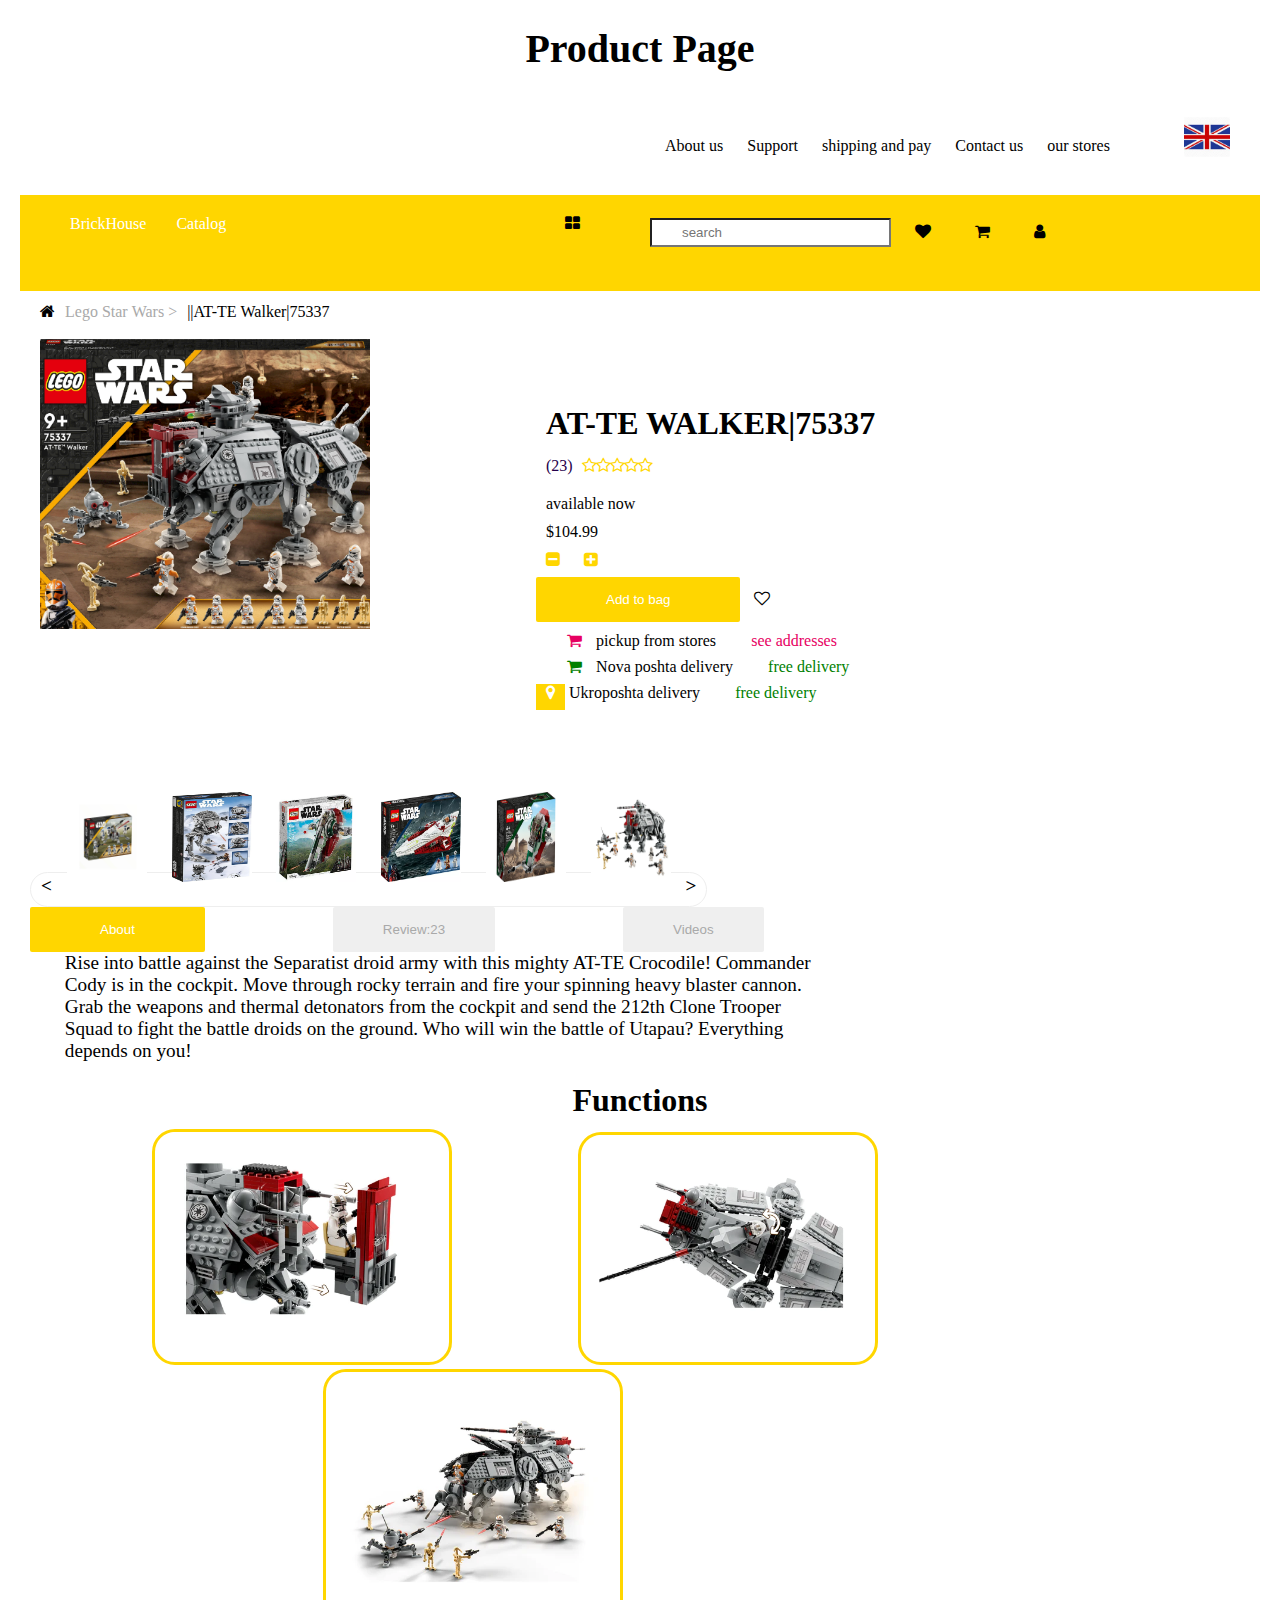
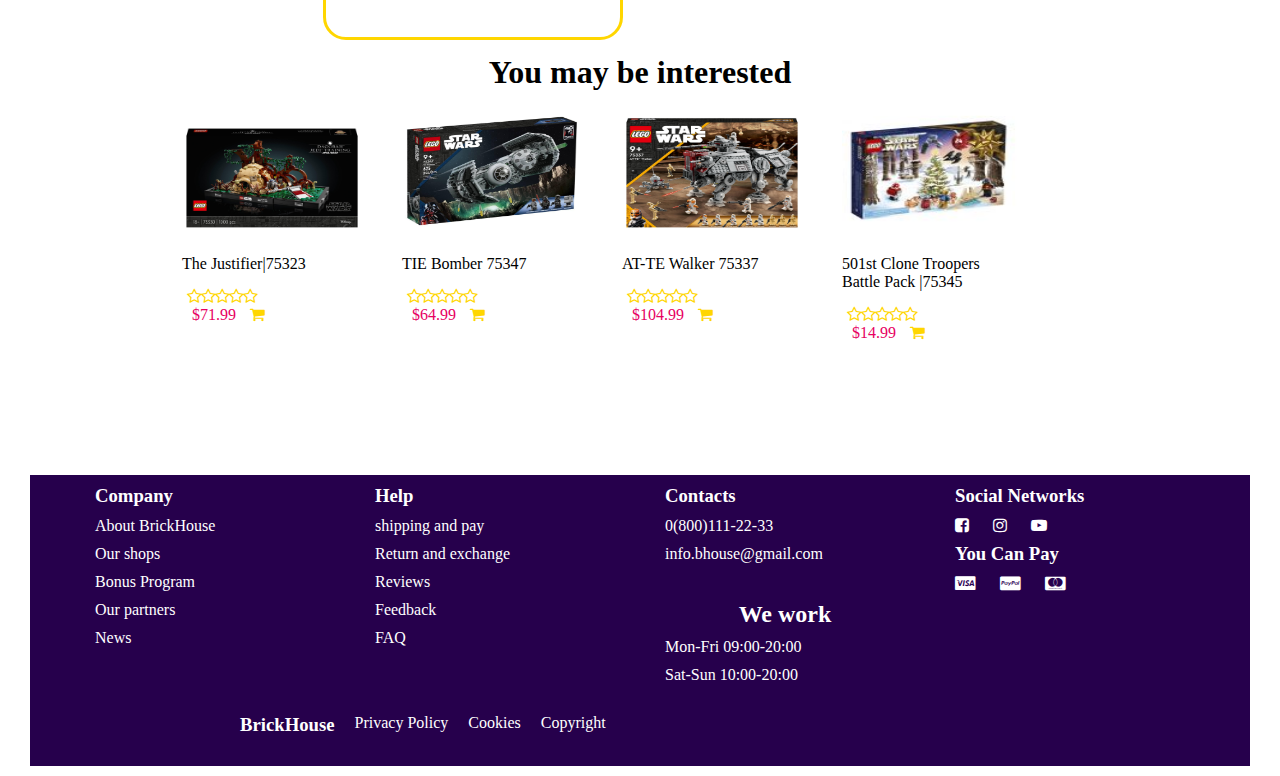
==== product.html @ 37d55e9a "changes" ====
<!DOCTYPE html>
<html lang="en">
<head>
    <meta charset="UTF-8">
    <meta http-equiv="X-UA-Compatible" content="IE=edge">
    <meta name="viewport" content="width=device-width, initial-scale=1.0">
    <title>product page</title>
    <link rel="stylesheet" href="style.css">
    <link rel="stylesheet" href="style1.css">
    <link rel="stylesheet" href="https://cdnjs.cloudflare.com/ajax/libs/font-awesome/4.7.0/css/font-awesome.min.css">
     <link rel="stylesheet" media="(max-width:860px)",(min-width:200px) href="style1.css">
</head>
<body>
    
<div class="pheading">
    <h1>Product Page</h1>
</div>
<div class="content5">
    <nav class="navbar1">
<ul>
<li>About us</li>
<li>Support</li>
<li>shipping and pay</li>
<li>Contact us</li>
<li>our stores</li>

</ul>
<img id="logo" src="pic/download.jpeg" width="70px" height="50px">
    </nav>
    
</div>
<div class="content2">
    <nav class="navbar2">
    <div class="heading">
        <ul>
 <li style="float: left;">BrickHouse</li>
 <li><i class="fa fa-th-large" aria-hidden="true"></i></li>
  <li style="float: left;"><label>Catalog</label></li>
  </div>
  <div class="inputs">
    <input type="text" placeholder="search">
   <a> <i class="fa fa-heart" aria-hidden="true"></a></i>
   <a><i class="fa fa-shopping-cart" aria-hidden="true"></i></li>
    <a><i class="fa fa-user" aria-hidden="true"></i></a>
 </a>
 </ul>
     </nav>
 </div>
 
    <nav class="navbar6">
        <i class="fa fa-home" aria-hidden="true" id="navb"><a id="logo1">Lego Star Wars &#62</a>||AT-TE Walker|75337</i>
        
    </nav>
<div class="imagee">
<img src="pic/image4-removebg-preview (1).png" width="350px", height="300px">

</div>
<div class="content6">
<div>
    <h1>AT-TE WALKER|75337</h1>
    <div class="stars">
        (23)
        <i class="fa fa-star-o" aria-hidden="true" id="star"></i>
        <i class="fa fa-star-o" aria-hidden="true" id="star"></i>
        <i class="fa fa-star-o" aria-hidden="true" id="star"></i>
        <i class="fa fa-star-o" aria-hidden="true" id="star"></i>
        <i class="fa fa-star-o" aria-hidden="true" id="star"></i>

    </div>
 </div>
<div>
   
    <p>available now</p>
    <p>$104.99</p>
    <i class="fa fa-minus-square" aria-hidden="true" id="plusMin"></i>
    <i class="fa fa-plus-square" aria-hidden="true" id="plusMin"></i>
    <br>
    <button id="bttn7">Add to bag</button>
    <i class="fa fa-heart-o" aria-hidden="true" id=""></i>
</div>
<div>
    <i class="fa fa-shopping-cart" aria-hidden="true" id="adress"></i>
pickup from stores
<a id="adress">see addresses</a>
<br>
<i class="fa fa-shopping-cart" aria-hidden="true" id="deliver"></i>
Nova poshta delivery
<a id="deliver">free delivery</a>
<br>
    <i class="fa fa-map-marker" aria-hidden="true" id="delivery"></i>
    Ukroposhta delivery
    <a id="deliver">free delivery</a>
</div>
</div>

<div>
    <span>
    &#60
    <img src="image/war14.jpg" width="100px" height="100px">
    <img src="image/war10.jpeg" width="100px" height="100px">
    <img src="image/war11 (1).webp" width="100px" height="100px">
    <img src="image/war9.webp" width="100px" height="100px">
    <img src="image/war15.jpeg" width="100px" height="100px">
    <img src="photos/AT-TEWalkerLegoStarWars1_460x.webp" width="100px" height="100px">
    &#62
    </span>
   
</div>

<div class="buttons">
    <button id="bttn7">About</button>
    <button id="bttn8">Review:23</button>
    <button id="bttn8">Videos</button>
</div>

<div class="paragraph">
    <p>Rise into battle against the Separatist droid army with this mighty AT-TE Crocodile! Commander<br>
         Cody is in the cockpit. Move through rocky terrain and fire your spinning heavy blaster cannon.<br> 
         Grab the weapons and thermal detonators from the cockpit and send the 212th Clone Trooper<br>
          Squad to fight the battle droids on the ground. Who will win the battle of Utapau? Everything<br>
           depends on you!</p>
</div>
<div class="function">
    <h1 id="heading1">Functions</h1>
    <img src="photos/AT-TEWalkerLegoStarWars4_460x.webp" id="imag1">
    <img src="photos/AT-TEWalkerLegoStarWars5_460x.webp" id="imag1">
    <br>
    <img src="photos/AT-TEWalkerLegoStarWars2_460x.webp" id="imag2">
</div>
<div class="pics">
    <h1 id="heading1">You may be interested</h1>
   <div class="phot">
        <div class="img"><img src="image/war1.jpeg" width="200px" height="150px" >
    <p>The Justifier|75323<br></p>
    <div class="stars">
        <i class="fa fa-star-o" aria-hidden="true" id="star"></i>
        <i class="fa fa-star-o" aria-hidden="true" id="star"></i>
        <i class="fa fa-star-o" aria-hidden="true" id="star"></i>
        <i class="fa fa-star-o" aria-hidden="true" id="star"></i>
        <i class="fa fa-star-o" aria-hidden="true" id="star"></i>
       
        <p id="price">$71.99 <i class="fa fa-shopping-cart" aria-hidden="true" id="shopping"></i></p>
    </div>
</div>
    <div class="img"><img src="image/war2.jpeg" width="200px" height="150px">
        <p>TIE Bomber 75347</p>   
        <div class="stars">
            <i class="fa fa-star-o" aria-hidden="true" id="star"></i>
            <i class="fa fa-star-o" aria-hidden="true" id="star"></i>
            <i class="fa fa-star-o" aria-hidden="true" id="star"></i>
            <i class="fa fa-star-o" aria-hidden="true" id="star"></i>
            <i class="fa fa-star-o" aria-hidden="true" id="star"></i>
            <p id="price">$64.99 <i class="fa fa-shopping-cart" aria-hidden="true" id="shopping"></i></p>
        </div>
        </div>
           <div class="img"><img src="image/war3.jpeg" width="200px" height="150px">
        <p>AT-TE Walker 75337</p>
        <div class="stars">
            <i class="fa fa-star-o" aria-hidden="true" id="star"></i>
            <i class="fa fa-star-o" aria-hidden="true" id="star"></i>
            <i class="fa fa-star-o" aria-hidden="true" id="star"></i>
            <i class="fa fa-star-o" aria-hidden="true" id="star"></i>
            <i class="fa fa-star-o" aria-hidden="true" id="star"></i>
          
            <p id="price">$104.99   <i class="fa fa-shopping-cart" aria-hidden="true" id="shopping"></i></p>
        </div>
        </div>
        <div class="img"><img src="pic/image8.jpg" width="200px" height="150px">
            <p>501st Clone Troopers<br> Battle Pack |75345</p>
            <div class="stars">
                <i class="fa fa-star-o" aria-hidden="true" id="star"></i>
                <i class="fa fa-star-o" aria-hidden="true" id="star"></i>
                <i class="fa fa-star-o" aria-hidden="true" id="star"></i>
                <i class="fa fa-star-o" aria-hidden="true" id="star"></i>
                <i class="fa fa-star-o" aria-hidden="true" id="star"></i>
              
                <p id="price">$14.99   <i class="fa fa-shopping-cart" aria-hidden="true" id="shopping"></i></p>
            </div>
            </div>
        </div>
        <div class="footer">
            <div class="container">
        <div class="row">
         <div class="footer-col">
         
                <ul>
           <h3>Company</h3>
          <p>About BrickHouse</p>
          <p>Our shops</p>
          <p>Bonus Program</p>
          <p>Our partners</p>
          <p>News</p>
    
    
        </div>
        <div class="footer-col">
        
        <h3>Help</h3>
        <p>shipping and pay</p>
        <p>Return and exchange</p>
        <p>Reviews</p>
        <p>Feedback</p>
        <p>FAQ</p>
        </div>
        <div class="footer-col">
        
        <h3>Contacts</h3>
        <p>0(800)111-22-33</p>
        <p>info.bhouse@gmail.com</p>
        <br>
            <h2>We work</h2>
            <p>Mon-Fri 09:00-20:00</p>
            <p>Sat-Sun 10:00-20:00</p>
        </div>
        <div class="footer-col">
        <h3>Social Networks</h3>
        <i id="sociale" class="fa fa-facebook-square" aria-hidden="true"></i>
        <i id="sociale" class="fa fa-instagram" aria-hidden="true"></i>
        <i id="sociale" class="fa fa-youtube-play" aria-hidden="true"></i>
        
        <br>
    
        <h3>You Can Pay</h3>
        <i id="sociale" class="fa fa-cc-visa" aria-hidden="true"></i>
        <i id="sociale" class="fa fa-cc-paypal" aria-hidden="true"></i>
        <i id="sociale" class="fa fa-cc-mastercard" aria-hidden="true"></i>
        </div>
       
        </div>
      
        </div>
        <div class="footer-col2">
        
            <h3>BrickHouse</h3>
            <p>Privacy Policy</p>
            <p>Cookies</p>
            <p>Copyright</p>
      </div>
        </div>
        </div>
</body>
</html>
</body>
</html>
---- style.css ----
*{
margin: 0;
box-sizing: border-box;
padding:0px 10px 10px 10px;
}
body,html{
    width: 100%;
    height: 100%;
}
nav{
  
   display: flex;

}
.navbar1{
    display: flex;
   margin-right: 20%;
    
}

.navbar2,i{
    color: #fff;
  
}
#logo{
    margin-left: 2%;

}

nav ul{
    list-style-type: none;
    text-align: right;
    width: 100%;
    padding-right: 30px;
}

li{
    display: inline-block;
    padding-top: 20px;

}

.content{
    align-items: center;
    
}
.content2 {
background-color: #ffd600;
margin-bottom: 2%;
color: #fff;


}
/* .inputs{
    display: flex;
} */
.content3{
margin-left: 70%;
margin-top: -40%;
border-style: ridge;
text-align: center;
border-radius: 3px;
border-color: gainsboro;
height: 450px;
padding-top: 50px;
width: 300px;
}
.photos{
margin-top: 3%;
margin-left: 5%;
padding: 10px 40px;



}
#price{
color: #e70062;
}


.img11,.img10,.img12,.img6,.img7,.img8,.img9,.img13,.img14,.img15,.img16,.img17,.img18,.img19,.img20,.img21,.img22,.img23,.img24,.img25,.img26{
    background-color:#fff;
border-radius: 3px 3px;
margin: auto;
/* box-shadow: 0 5px 20px rgba(0, 0,0, .3); */

}



.photos2{
    margin-left: 3%;
    margin-bottom: 8%;

}
#htwo{
text-align: center;

}
.logos{
display: flex;
justify-content: space-between;
padding: 3px 10px;
width: fit-content;
margin-left: 14%;

}
#bttn1{

    border-radius: 10px;
    padding:15px 120px;
    margin-top: -13%;
    margin-left: 35%;
    margin-bottom: 5%;
    background-color: #ffd600;
    color: #fff;
   
    

}
.card1{


display: inline-block;

}
hr{
    background-color: #ffd600;
    border-style: hidden;
}
#btn11{
width: 100px;
height: 100px;
padding: 60px 120px;
border-radius: 20px;
align-content: center;
background-color: black;
color: #fff;
}

.semi{
   display: flex;

background-color: #ffd600;
color: #fff;

}   
#bttn6{

    margin-top: 4%;
    padding: 5px 30px;

    background-color: #e70062;
    border-radius: 3px;
    color: #fff;



}
input{
    margin-top: 4%;
    padding: 5px 30px;
    border-radius: 1px;
    color: #fff;



}


.picc{
margin-bottom: 3%;

}
.pic{
margin-left: 17%;
margin-bottom: 3%;

}                                                                                                                                                                                                                                             

h2{
text-align: center;
margin-top: 4%;

}
.btn2{
padding: 10px 10px;

}

.container{
    max-width: 1500px;
    margin: auto;
    


}

.footer{
    padding:10px;
    background-color: #26004c;
    color: #fff;
}
.row{
    display: flex;
    
    
    
    

}
.footer-col{
    width: 35%;
    padding: 0 15px;
    
}
#imaage{
width: 100px;
margin-left: 20%;

}
.navbar3{
    background-color:#252525;
    margin-top: -2%;

}
i{
    color: #fff;
 
}


.card{
border-style: solid;
border-width: 1px;
padding: 0 1%;
justify-content: space-between;
width: 12%;
border-radius: 2%;



}
.navbar4{
display:inline-block;

}
.footer-col2{
    display: inline-flex;
    margin-left: 15%;
}
.photos3{
margin-left: 15%;
    margin-top: -50%;
}
.photos4,.photos6,.photos7,.photos5,.photos8{

    margin-left: 15%;
}

span{
    border-style: ridge;
    border-radius: 30px;
    padding-top: 2px;
    border-width: 1px;
    font-weight: bolder;
    margin-top: 2%;
    font-size: larger;
    background-color: #fff;


}
.span{
    margin-left: 45%;
    margin-bottom: 3%;
    margin-top: 4%;
}
#span1{
    background-color: #ffd600;
    color: #fff;
}
#bttn5{
    padding: 15px 80px;
    border-radius: 10px;
    margin-left: 48%;
    background-color: #ffd600;
    color: #fff;
    margin-bottom: 3%;
    border-color: #ffd600;
}
i{
    color: black;
}
.love{
    border-radius: 2px;
    width: 5px;
    height: 3px;

}
#catalogue{
text-align: center;
font-weight: bolder;
font-size: 20px;
margin-top: 3%;

text-align: center;

}
.content5{
margin-top: 2%;

}
.stars{
    color: #26004c;
}
#star{
    height: 2px;
    width: 1px;
    padding: 5px;
color: #ffd600;
}
#shopping{
    color: #ffd600;
}
#heart{
    color: #ffd600;
    margin-left: 6%;
    padding-left: 100px;
    padding-bottom: 12px;

}
.hearts{
    display: flex;
    margin-bottom: -3%;
}
#span3{
    background-color: #e70062;
    margin-left: 3%;
    padding-bottom: 10px;
}
.pheading{
    font-weight: bolder;
    font-size: 20px;
    margin-top: 2%;
    
     
    text-align: center;
}
.navbar6{
    background-color:#fff ;
    margin-top: -2%;
}
#navb{
    margin-top: 1%;
}
#bttn7{
    padding: 15px 70px;
    background-color: #ffd600;
    color: #fff;
    border-radius: 2px;
    border-style: hidden;
  
}
#bttn8{
    padding: 15px 50px;
    color: darkgrey;
    border-radius: 2px;
    margin-left: 10%;
    border-style:hidden;
}
#delivery{
    size: 30px;
    background-color: #ffd600;
    color: #fff;
}
.content6{
    margin-top: -20%;
    margin-left: 40%;
    margin-bottom: 5%;
}
.paragraph{
    margin-left: 10%;
    font-size: larger;
}
#heading1{
    text-align: center;
}
#sociale{
    color: #fff;
}
#imag1{
    border-style: solid;
    border-color: #ffd600;
    border-radius: 23px 23px;
    margin-left: 10%;
    width: 300px;

   
    
}
#imag2{
    border-style: solid;
    border-color: #ffd600;
    border-radius: 23px 23px;
    margin: auto;
    width: 300px;
    margin-left: 48%;
}
#heart2{
    margin-top: 3%;
    margin-left: 20%;
}
.phot{
    display: flex;
    margin-bottom: 7%;
    margin-left: 10%;
    
}
#adress{
    color: #e70062;
    margin-left: 3%;
}
#deliver{
   color:green;
   margin-left: 3%;
}
#logo1{
    color: darkgray;
}
#plusMin{
    color: #ffd600;
    
}

/* Smartphones (portrait and landscape) ----------- */
@media only screen
and (min-device-width : 320px)
and (max-device-width : 480px) {
.navbar1,.navbar2,.heading,.inputs,.content2{
    width: 100%
}
.content6{
    margin-top: 3%;
    margin-left: 3%;
}
.buttons{
    display: inline;
    
}
#imag2{
    margin-left: 24%;
}
.pics{

}
.paragraph{
    margin-left: 2%;
}
}
 
/* Smartphones (landscape) ----------- */
@media only screen
and (min-width : 321px) {
    .navbar1,.navbar2,.heading,.inputs,.content2{
        width: 100%
    }
    .content6{
        /* margin-top: 3%; */
        /* margin-left: 3%; */
    }
    .buttons{
        display: inline;
        
    }
    #imag2{
        margin-left: 24%;
    }
    .pics{
    
    }
    .paragraph{
        margin-left: 2%;
    }
}
 
/* Smartphones (portrait) ----------- */
@media only screen
and (max-width : 320px) {
    .navbar1,.navbar2,.heading,.inputs,.content2{
        width: 100%
    }
    .content6{
        /* margin-top: 3%; */
        /* margin-left: 3%; */
    }
    .buttons{
        display: inline;
        
    }
    #imag2{
        margin-left: 24%;
    }
    .pics{
    
    }
    .paragraph{
        margin-left: 2%;
    }
}
 
/* iPads (portrait and landscape) ----------- */
@media only screen
and (min-device-width : 568px)
and (max-device-width : 1024px) {
    .navbar1,.navbar2,.heading,.inputs,.content2{
        width: 100%
    }
    .content6{
        /* margin-top: 3%; */
        /* margin-left: 3%; */
    }
    .buttons{
        display: inline;
        
    }
    #imag2{
        margin-left: 24%;
    }
    .pics{
    
    }
    .paragraph{
        margin-left: 2%;
    }
}
 
/* iPads (landscape) ----------- */
@media only screen
and (min-device-width : 768px)
and (max-device-width : 1024px)
and (orientation : landscape) {
    .navbar1,.navbar2,.heading,.inputs,.content2{
        width: 100%
    }
    .content6{
        /* margin-top: 3%; */
        /* margin-left: 3%; */
    }
    .buttons{
        display: inline;
        
    }
    #imag2{
        margin-left: 24%;
    }
    .pics{
    
    }
    .paragraph{
        margin-left: 2%;
    }
}
 
/* iPads (portrait) ----------- */
@media only screen
and (min-device-width : 768px)
and (max-device-width : 1024px)
and (orientation : portrait) {
/* STYLES GO HERE */
}
 
/* Desktops and laptops ----------- */
@media only screen
and (min-width : 1224px) {
/* STYLES GO HERE */
}
 
/* Large screens ----------- */
@media only screen
and (min-width : 1824px) {
/* STYLES GO HERE */
}
 
/* iPhone 5 (portrait & landscape)----------- */
@media only screen
and (min-device-width : 320px)
and (max-device-width : 568px) {
/* STYLES GO HERE */
}
 
/* iPhone 5 (landscape)----------- */
@media only screen
and (min-device-width : 320px)
and (max-device-width : 568px)
and (orientation : landscape) {
/* STYLES GO HERE */
}
 
/* iPhone 5 (portrait)----------- */
@media only screen
and (min-device-width : 320px)
and (max-device-width : 568px)
and (orientation : portrait) {
/* STYLES GO HERE */
}
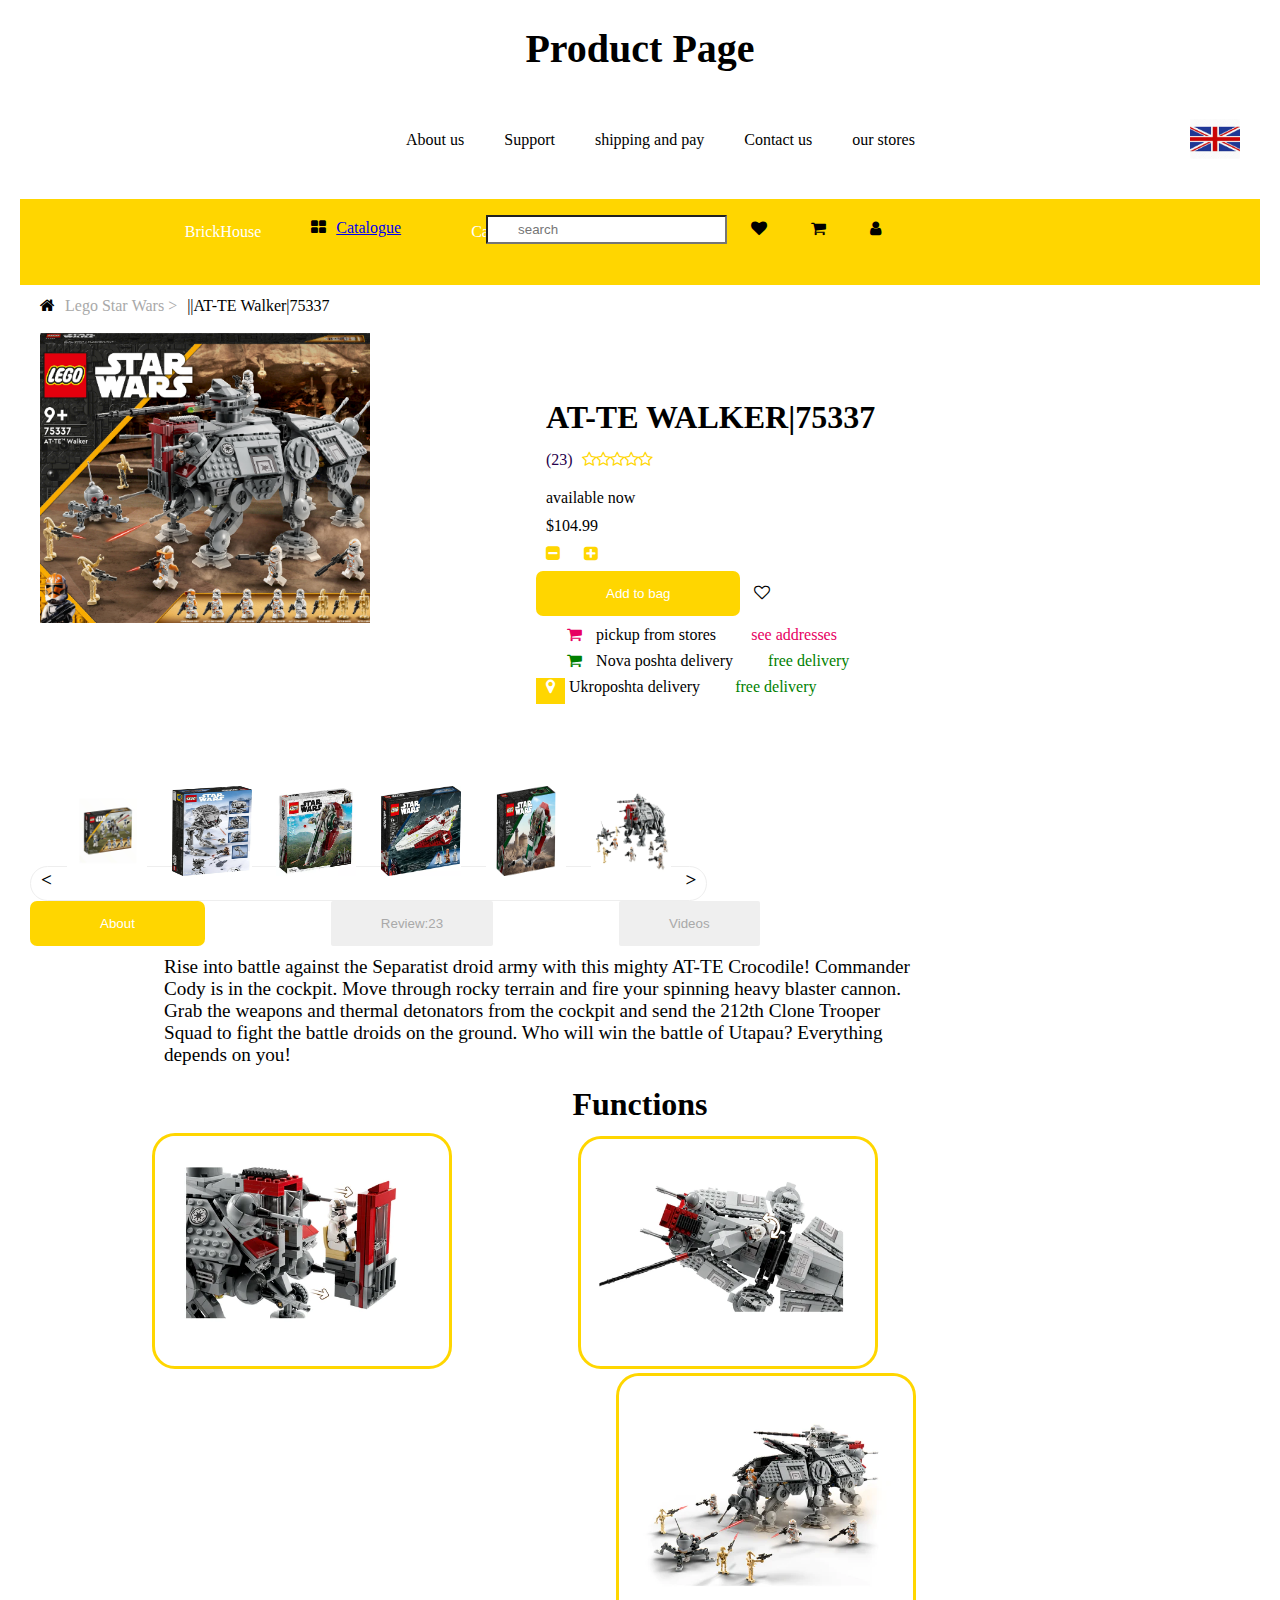
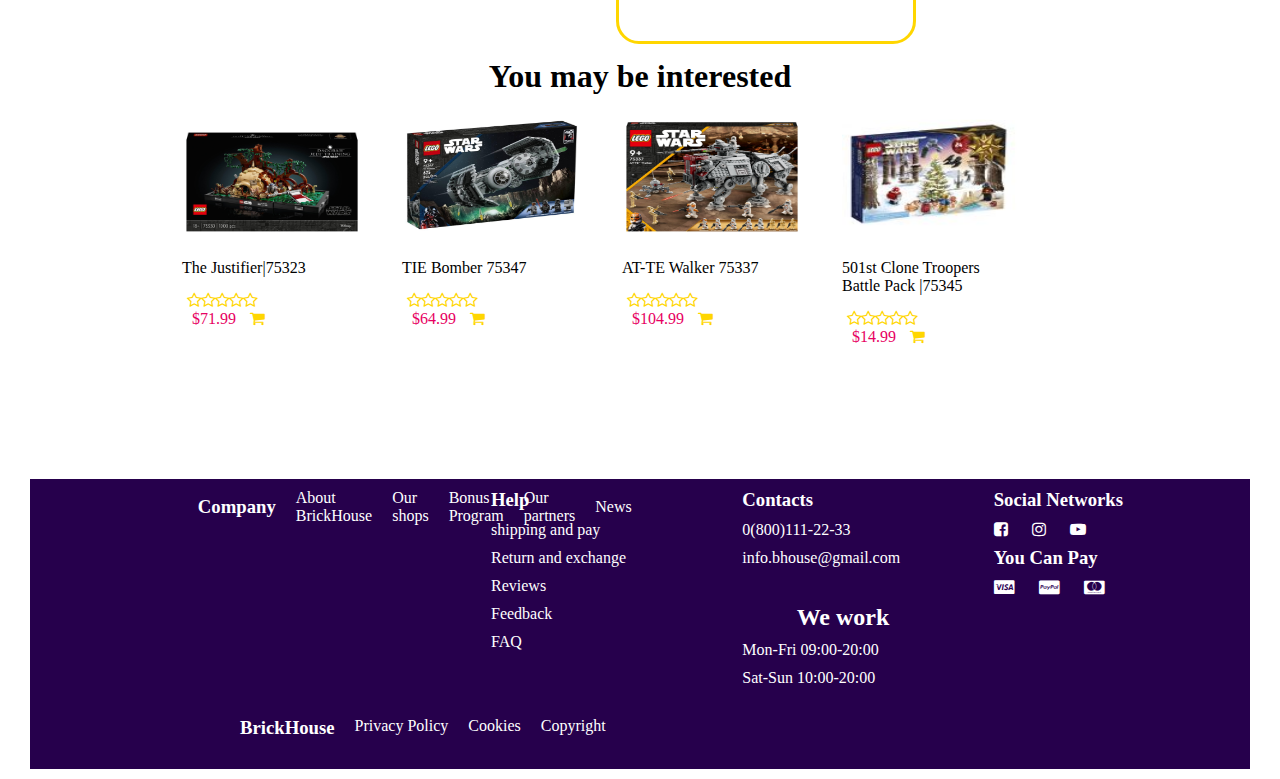
==== commit 9ef6f437: "changes" ====
--- a/product.html
+++ b/product.html
@@ -15,18 +15,18 @@
 <div class="pheading">
     <h1>Product Page</h1>
 </div>
-<div class="content5">
-    <nav class="navbar1">
+<div class="conten">
+    
 <ul>
 <li>About us</li>
 <li>Support</li>
 <li>shipping and pay</li>
 <li>Contact us</li>
 <li>our stores</li>
-
+<img id="logo" src="pic/download.jpeg" width="70px" height="50px">
 </ul>
-<img id="logo" src="pic/download.jpeg" width="70px" height="50px">
-    </nav>
+
+    
     
 </div>
 <div class="content2">
@@ -34,7 +34,7 @@
     <div class="heading">
         <ul>
  <li style="float: left;">BrickHouse</li>
- <li><i class="fa fa-th-large" aria-hidden="true"></i></li>
+ <li><i class="fa fa-th-large" aria-hidden="true"><a href="productpage.html">Catalogue</a></i></li>
   <li style="float: left;"><label>Catalog</label></li>
   </div>
   <div class="inputs">
--- a/style.css
+++ b/style.css
@@ -11,10 +11,12 @@
 nav{
   
    display: flex;
+   flex-wrap: wrap;
 
 }
 .navbar1{
     display: flex;
+    flex-wrap: wrap;
    margin-right: 20%;
     
 }
@@ -52,9 +54,7 @@
 
 
 }
-/* .inputs{
-    display: flex;
-} */
+
 .content3{
 margin-left: 70%;
 margin-top: -40%;
@@ -66,6 +66,11 @@
 padding-top: 50px;
 width: 300px;
 }
+.imge {
+    max-width: 100%;
+    margin: 0 auto;
+    display: block;
+  }
 .photos{
 margin-top: 3%;
 margin-left: 5%;
@@ -204,6 +209,7 @@
 }
 .row{
     display: flex;
+    
     
     
     
@@ -358,8 +364,9 @@
     padding: 15px 70px;
     background-color: #ffd600;
     color: #fff;
-    border-radius: 2px;
+    border-radius: 7px;
     border-style: hidden;
+    
   
 }
 #bttn8{
@@ -385,6 +392,7 @@
 }
 #heading1{
     text-align: center;
+
 }
 #sociale{
     color: #fff;
@@ -413,6 +421,7 @@
 }
 .phot{
     display: flex;
+    flex-wrap: wrap;
     margin-bottom: 7%;
     margin-left: 10%;
     
@@ -432,175 +441,174 @@
     color: #ffd600;
     
 }
-
-/* Smartphones (portrait and landscape) ----------- */
-@media only screen
-and (min-device-width : 320px)
-and (max-device-width : 480px) {
-.navbar1,.navbar2,.heading,.inputs,.content2{
-    width: 100%
-}
-.content6{
-    margin-top: 3%;
-    margin-left: 3%;
-}
-.buttons{
-    display: inline;
-    
-}
-#imag2{
-    margin-left: 24%;
-}
-.pics{
-
-}
-.paragraph{
-    margin-left: 2%;
-}
-}
- 
-/* Smartphones (landscape) ----------- */
-@media only screen
-and (min-width : 321px) {
-    .navbar1,.navbar2,.heading,.inputs,.content2{
-        width: 100%
-    }
-    .content6{
-        /* margin-top: 3%; */
-        /* margin-left: 3%; */
-    }
-    .buttons{
-        display: inline;
-        
-    }
-    #imag2{
-        margin-left: 24%;
-    }
-    .pics{
-    
-    }
-    .paragraph{
-        margin-left: 2%;
-    }
-}
- 
-/* Smartphones (portrait) ----------- */
-@media only screen
-and (max-width : 320px) {
-    .navbar1,.navbar2,.heading,.inputs,.content2{
-        width: 100%
-    }
-    .content6{
-        /* margin-top: 3%; */
-        /* margin-left: 3%; */
-    }
-    .buttons{
-        display: inline;
-        
-    }
-    #imag2{
-        margin-left: 24%;
-    }
-    .pics{
-    
-    }
-    .paragraph{
-        margin-left: 2%;
-    }
-}
- 
-/* iPads (portrait and landscape) ----------- */
-@media only screen
-and (min-device-width : 568px)
-and (max-device-width : 1024px) {
-    .navbar1,.navbar2,.heading,.inputs,.content2{
-        width: 100%
-    }
-    .content6{
-        /* margin-top: 3%; */
-        /* margin-left: 3%; */
-    }
-    .buttons{
-        display: inline;
-        
-    }
-    #imag2{
-        margin-left: 24%;
-    }
-    .pics{
-    
-    }
-    .paragraph{
-        margin-left: 2%;
-    }
-}
- 
-/* iPads (landscape) ----------- */
-@media only screen
-and (min-device-width : 768px)
-and (max-device-width : 1024px)
-and (orientation : landscape) {
-    .navbar1,.navbar2,.heading,.inputs,.content2{
-        width: 100%
-    }
-    .content6{
-        /* margin-top: 3%; */
-        /* margin-left: 3%; */
-    }
-    .buttons{
-        display: inline;
-        
-    }
-    #imag2{
-        margin-left: 24%;
-    }
-    .pics{
-    
-    }
-    .paragraph{
-        margin-left: 2%;
-    }
-}
- 
-/* iPads (portrait) ----------- */
-@media only screen
-and (min-device-width : 768px)
-and (max-device-width : 1024px)
-and (orientation : portrait) {
-/* STYLES GO HERE */
-}
- 
-/* Desktops and laptops ----------- */
-@media only screen
-and (min-width : 1224px) {
-/* STYLES GO HERE */
-}
- 
-/* Large screens ----------- */
-@media only screen
-and (min-width : 1824px) {
-/* STYLES GO HERE */
-}
- 
-/* iPhone 5 (portrait & landscape)----------- */
-@media only screen
-and (min-device-width : 320px)
-and (max-device-width : 568px) {
-/* STYLES GO HERE */
-}
- 
-/* iPhone 5 (landscape)----------- */
-@media only screen
-and (min-device-width : 320px)
-and (max-device-width : 568px)
-and (orientation : landscape) {
-/* STYLES GO HERE */
-}
- 
-/* iPhone 5 (portrait)----------- */
-@media only screen
-and (min-device-width : 320px)
-and (max-device-width : 568px)
-and (orientation : portrait) {
-/* STYLES GO HERE */
-}+#spa{
+    margin-left: 30%;
+    border-radius: 0%;
+    border-style: hidden;
+}
+#sp{
+    margin-left: 32.8%;
+    border-radius: 0%;
+    border-style: hidden;
+    font-weight: lighter;
+}
+.first{
+margin-left: 20%;
+margin-top: -15%;
+margin-bottom: 4%;
+}
+#bttn0{
+    padding: 10px 60px;
+    background-color:#fff;
+    color: green;
+    border-radius: 7px;
+    border-style: solid;
+    border-color: green;
+    margin-bottom: 2%;
+  
+}
+
+.box{
+    float: right;
+    width: 30%;
+    margin-top: -45%;
+    border-width: 2px;
+    border-style: solid;
+    color:black;
+    border-color:black;
+    border-radius: 10px;
+    height: 60vh;
+    padding: 30px;
+    
+  }
+  .price{
+    color: #252525;
+    font-size: larger;
+  }
+  .conten {
+    padding: 10px;
+    margin-bottom: 20px;
+  }
+  
+  ul {
+    list-style: none;
+    margin: 0;
+    padding: 0;
+    display: flex;
+    margin-left: 30%;
+    justify-content: space-between;
+    align-items: center;
+  }
+  
+  li {
+    margin-right: 20px;
+  }
+  
+  img#logo {
+    margin-left: auto;
+    margin-top: 2%;
+  }
+
+  /* Media query for screens smaller than 768px */
+  @media (max-width: 768px) {
+    .navbar1 {
+      margin-right: 0;
+      flex-direction: column;
+    }
+    nav{
+        flex-direction: column;
+    }
+    nav ul {
+      padding-right: 10px;
+    }
+    .imge {
+        max-width: 80%;
+      }
+    
+    /* li {
+      padding-top: 10px;
+      padding-bottom: 10px;
+    }
+     */
+    #logo {
+      margin-left: 0;
+      margin-right: 10px;
+    }
+    ul {
+        flex-direction: column;
+        align-items: flex-start;
+      }
+      
+      li {
+        margin: 10px 0;
+      }
+      
+      img#logo {
+        margin-left: 0;
+        margin-top: 10px;
+      }
+    .photos,.photos2{
+        flex-direction: column;
+    }
+    .logos{
+        flex-direction: column;
+    }
+    .heading li:first-child {
+      float: none;
+      display: block;
+      text-align: center;
+    }
+    
+    .inputs {
+      display: none;
+    }
+    
+    .fa-bars {
+      display: block;
+    }
+    .phot {
+        flex-direction: column;
+        align-items: center;
+      }
+      #spa{
+        margin-left: 10%;
+        font-size: 24px;
+      }
+      
+      #sp{
+        margin-left: 12.8%;
+        font-size: 16px;
+      }
+      .heading1{
+        align-items: center;
+      }
+      .first {
+        margin-left: 0;
+        margin-top: 0;
+        margin-bottom: 0;
+      }
+      .box {
+        width: 100%;
+        float: none;
+        margin-top: 0;
+        height: auto;
+      }
+      .footer {
+        display: flex;
+        flex-wrap: wrap;
+        justify-content: center;
+      }
+      
+      .footer-col {
+        width: 50%;
+        text-align: center;
+        margin-bottom: 30px;
+      }
+      
+      .footer-col2 {
+        width: 100%;
+        text-align: center;
+        margin-top: 30px;
+      }
+      
+  }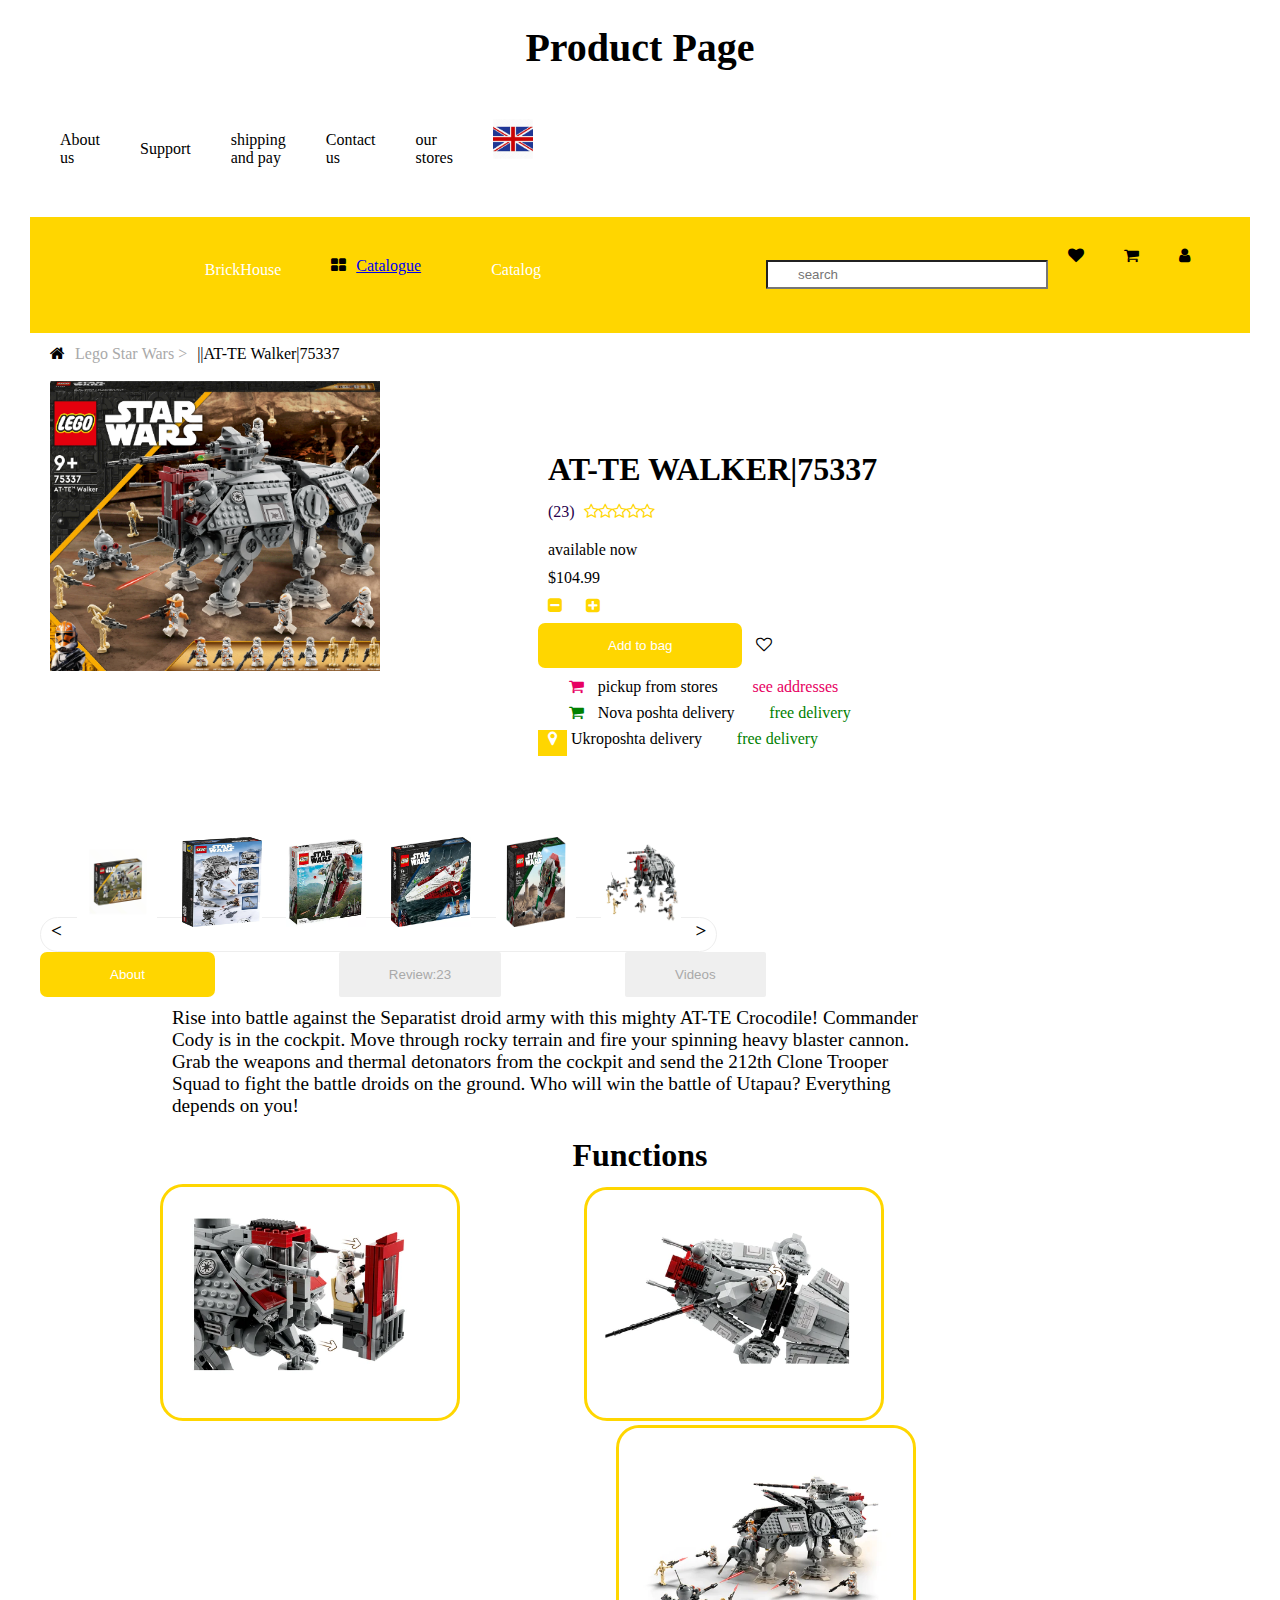
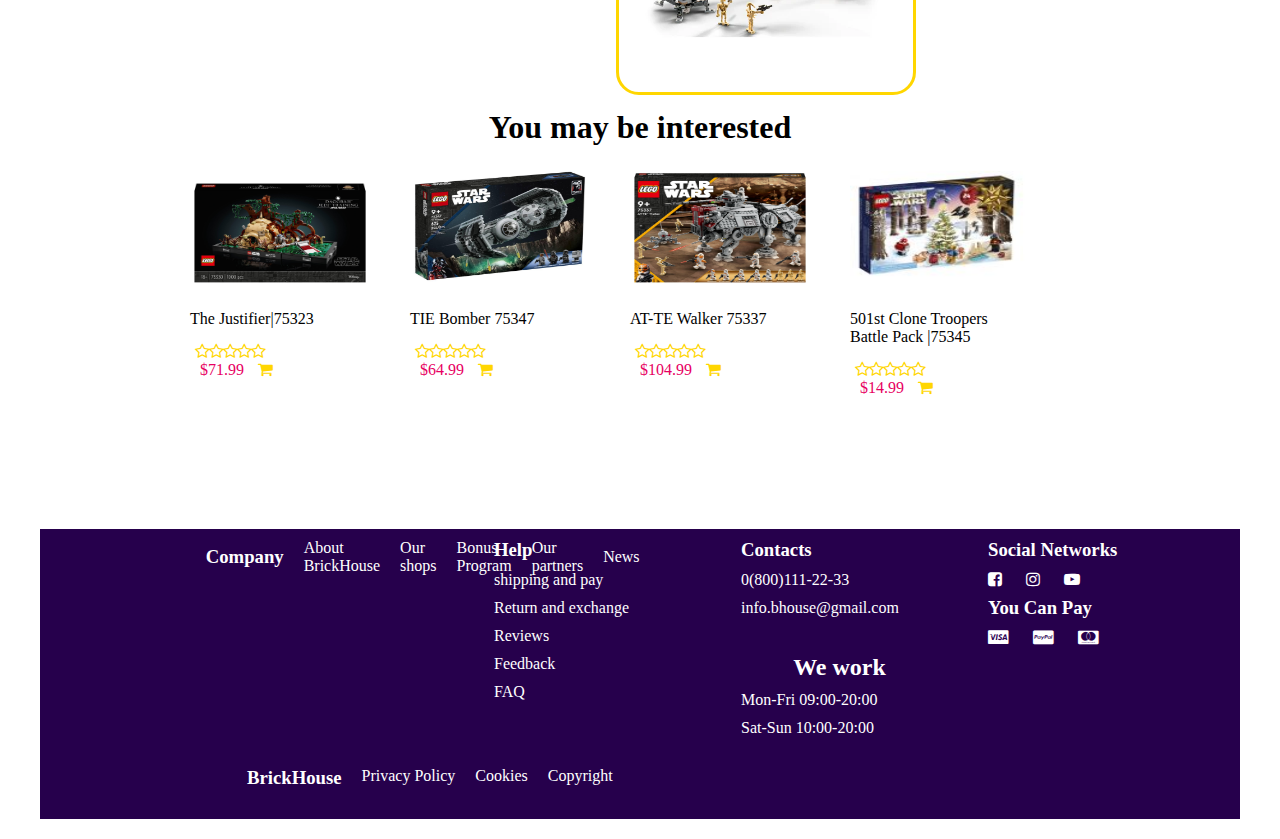
==== commit 6288bcc0: "changes" ====
--- a/product.html
+++ b/product.html
@@ -11,14 +11,13 @@
      <link rel="stylesheet" media="(max-width:860px)",(min-width:200px) href="style1.css">
 </head>
 <body>
-    
+    <div class="con">
 <div class="pheading">
     <h1>Product Page</h1>
 </div>
 <div class="conten">
     
-<ul>
-<li>About us</li>
+<ul><li>About us</li>
 <li>Support</li>
 <li>shipping and pay</li>
 <li>Contact us</li>
@@ -238,6 +237,7 @@
       </div>
         </div>
         </div>
+        </div>
 </body>
 </html>
 </body>
--- a/style.css
+++ b/style.css
@@ -508,12 +508,16 @@
     margin-left: auto;
     margin-top: 2%;
   }
+  #product{
+    text-align: center;
+    font-size: 40px;
+  }
 
   /* Media query for screens smaller than 768px */
-  @media (max-width: 768px) {
+  @media screen and (max-width: 600px) {
     .navbar1 {
       margin-right: 0;
-      flex-direction: column;
+      flex-direction:column;
     }
     nav{
         flex-direction: column;
@@ -521,8 +525,17 @@
     nav ul {
       padding-right: 10px;
     }
-    .imge {
-        max-width: 80%;
+      .imge {
+        width: 100%;
+        /* text-align: center; */
+        margin-left: 0%;
+      }
+      
+      .imge img {
+        max-width:100%;
+        height: auto;
+       
+       
       }
     
     /* li {
@@ -531,11 +544,12 @@
     }
      */
     #logo {
-      margin-left: 0;
+      margin-left: 0%;
       margin-right: 10px;
     }
     ul {
         flex-direction: column;
+        /* margin-left: 0%; */
         align-items: flex-start;
       }
       
@@ -544,14 +558,17 @@
       }
       
       img#logo {
-        margin-left: 0;
+        margin-left: 0%;
         margin-top: 10px;
       }
     .photos,.photos2{
         flex-direction: column;
+        /* margin-left: 0%; */
     }
     .logos{
         flex-direction: column;
+        align-items: center;
+       
     }
     .heading li:first-child {
       float: none;
@@ -568,7 +585,10 @@
     }
     .phot {
         flex-direction: column;
-        align-items: center;
+        /* align-items: center; */
+      }
+      #heading1{
+        margin-left: 0%;
       }
       #spa{
         margin-left: 10%;
@@ -594,15 +614,18 @@
         height: auto;
       }
       .footer {
-        display: flex;
-        flex-wrap: wrap;
+        /* display: flex;
+        flex-wrap: wrap; */
+        flex-direction: column;
         justify-content: center;
+        margin-left: 0%;
       }
       
       .footer-col {
         width: 50%;
         text-align: center;
-        margin-bottom: 30px;
+        margin-bottom: 50px;
+        
       }
       
       .footer-col2 {
@@ -610,5 +633,83 @@
         text-align: center;
         margin-top: 30px;
       }
+      .con{
+        width: 10%;
+      }
+    
+      .content3{
+        margin-top: 20%;
+        margin-left: 10%;
+      }
+     #bttn1{
+        margin-left:0%;
+      }
+  }
+  @media screen and  (min-width:601px),(max-width:1020){
+    *{
+        
+    } 
+    .conten ul{
+        width: 100%;
+        margin-left: 10%;
+    }
+    .content2 {
+        padding: 20px;
+        margin-left: 0%;
+        width:100%;
+        
+      }
+    
+      .navbar2 {
+        display: flex;
+        justify-content: space-between;
+        align-items: center;
+        width: 100%;
+
+      }
+      .conten{
+        padding: 20px;
+        margin-left: 0%;
+        width:0%;
+      }
+    
+      .inputs {
+        display: flex;
+        justify-content: space-between;
+        align-items: center;
+      width: 40%;
+      }
+    
+      .inputs input {
+        width: 70%;
+      }
+      .content3{
+        margin-top: 70%;
+        margin-left: 20%;
+        display: flex;
+        justify-content: center;
+        align-items: center;
+        margin-top: 20px;
+      }
+      .logos{
+        margin-left: 0%;
+      }
+      .imge {
+        width: 100%;
+        /* text-align: center; */
+        margin-left: 0%;
+      }
       
-  }+      .imge img {
+        max-width:70%;
+        height: auto;
+       
+      }
+      .photos,.photos2{
+        display: flex;
+        /* margin-left: 0%; */
+    }
+    .logos{
+        display: flex;
+    }
+  }
